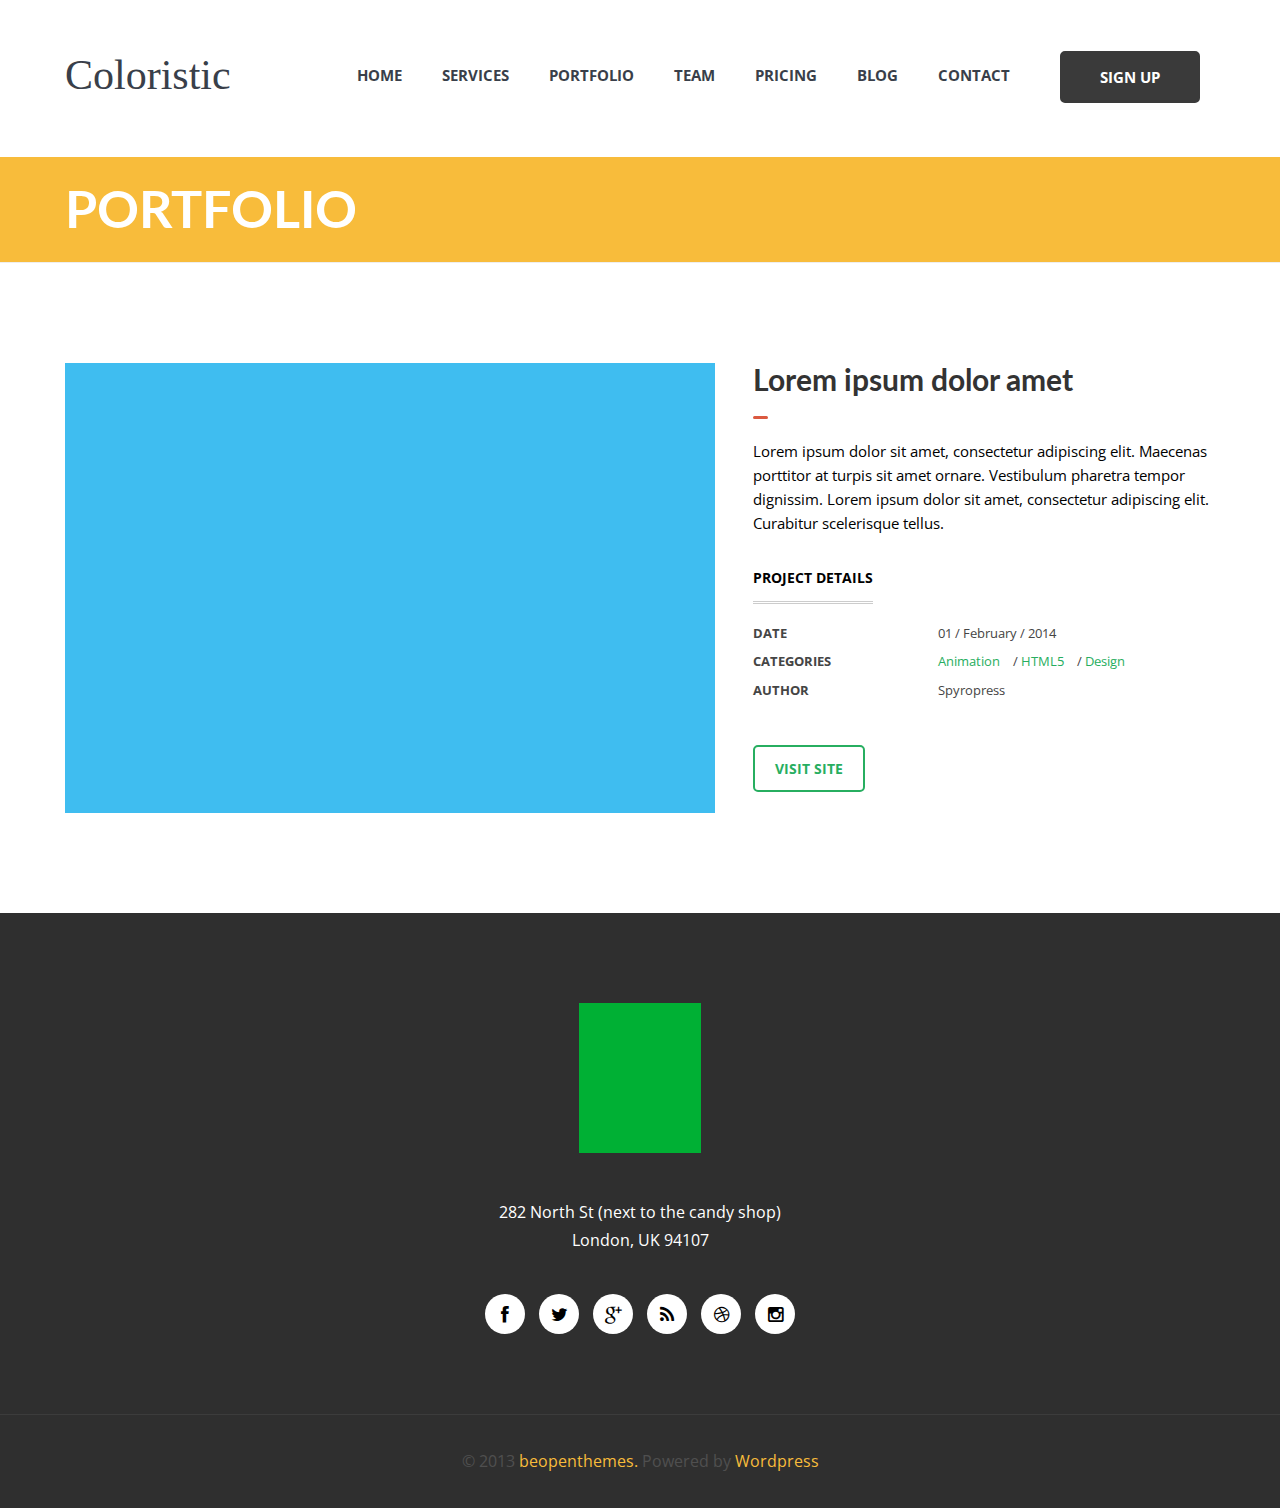
==== contact_us.html @ 014c5362 "初始化" ====
<!DOCTYPE html>
<!--[if IE 8]>			<html class="ie ie8"> <![endif]-->
<!--[if IE 9]>			<html class="ie ie9"> <![endif]-->
<!--[if gt IE 9]><!-->	<html> <!--<![endif]-->
<head>

	<!-- Meta -->
	<meta charset="utf-8">
	<meta name="keywords" content="HTML5 Template" />
	<meta name="description" content="Slander - Responsive HTML5 Landing Page">
	<meta name="author" content="dkpixels.com">

	<title>Coloristic - Responsive One Page HTML5 Portfolio Template</title>

	<!-- Mobile Metas -->
	<meta name="viewport" content="width=device-width, initial-scale=1.0">

	<!-- Favicons -->
	<link rel="shortcut icon" href="img/favicon.ico">
	<link rel="apple-touch-icon" href="img/apple-touch-icon.png">
	<link rel="apple-touch-icon" sizes="72x72" href="img/apple-touch-icon-72x72.png">
	<link rel="apple-touch-icon" sizes="114x114" href="img/apple-touch-icon-114x114.png">
	<link rel="apple-touch-icon" sizes="144x144" href="img/apple-touch-icon-144x144.png">

	<!-- Google Webfonts -->
	<link href='https://fonts.googleapis.com/css?family=Pacifico' rel='stylesheet' type='text/css'>
	<link href='https://fonts.googleapis.com/css?family=Open+Sans:400,300italic,300,400italic,600,600italic,700,800,700italic,800italic' rel='stylesheet' type='text/css'>
	<link href='https://fonts.googleapis.com/css?family=Lato:400,100,100italic,300,300italic,400italic,700,900,700italic' rel='stylesheet' type='text/css'>
	<link href='https://fonts.googleapis.com/css?family=Raleway:400,900,800' rel='stylesheet' type='text/css'>

	<!-- CSS -->
	<link href="css/bootstrap.css" rel="stylesheet">
	<link href="css/style.css" rel="stylesheet">
	<link href="font-awesome/css/font-awesome.min.css" rel="stylesheet">
	<link href="js/owl-carousel/owl.carousel.css" rel="stylesheet">
	<link href="js/owl-carousel/owl.theme.css" rel="stylesheet">
	<link href="js/rs-plugin/css/settings.css" rel="stylesheet" />
	<link href="css/animate.css" rel="stylesheet" />
	<link href="css/flexslider.css" rel="stylesheet" />

	<!--[if lt IE 9]>
      	<script src="js/html5shiv.js"></script>
	      <script src="./js/respond.js"></script>
	<![endif]-->

</head>
<body id="home">
<div class="body">

<!-- HEADER
============================================= -->
<header>
    <nav class="navbar navbar-default navbar-fixed-top top-nav topnav-pages" role="navigation">
		<div class="container">
			<div class="navbar-header">
				<button type="button" class="navbar-toggle" data-toggle="collapse" data-target=".navbar-ex1-collapse">
				<span class="sr-only">Toggle navigation</span>
				<span class="icon-bar"></span>
				<span class="icon-bar"></span>
				<span class="icon-bar"></span>
				</button>
				<a class="navbar-brand" href="./index.html">Coloristic</a>
			</div>
			<!-- Collect the nav links, forms, and other content for toggling -->
			<div class="collapse navbar-collapse navbar-right navbar-ex1-collapse">
				<ul class="nav navbar-nav">
					<li><a href="./index.html#home">Home</a></li>
					<li><a href="./index.html#services">Services</a></li>
					<li><a href="./index.html#portfolio">Portfolio</a></li>
					<li><a href="./index.html#team">Team</a></li>
					<li><a href="./index.html#pricing">Pricing</a></li>
					<li><a href="./blog.html">Blog</a></li>
					<li><a href="./index.html#contact">Contact</a></li>
					<li>          <a class="btn-dark" href="#">Sign up</a></li>
				</ul>
			</div>
			<!-- /.navbar-collapse -->
		</div>
		<!-- /.container -->
	</nav>
</header>
<!-- HEADER
============================================= -->

<!-- PAGE HEADER
============================================= -->
<div class="page-header">
	<div class="container">
		<div class="row">
			<div class="col-md-12">
				<h2>Portfolio</h2>
			</div>
		</div>
	</div>
</div>
<!-- PAGE HEADER
============================================= -->

<!-- PROJECT INFO
============================================= -->
<div class="project-single">
	<section class="project-content">
		<div class="container">
			<div class="row">
				<div class="project-info">
					<div class="col-md-7"><img src="demo/works/1-big.jpg" class="img-responsive" alt="" /></div>
					<div class="col-md-5">
						<h2>Lorem ipsum dolor amet</h2>
						<div class="line-sep-small"></div>
						<p>Lorem ipsum dolor sit amet, consectetur adipiscing elit. Maecenas porttitor at turpis sit amet ornare. Vestibulum pharetra tempor dignissim. Lorem ipsum dolor sit amet, consectetur adipiscing elit. Curabitur scelerisque tellus.</p>
						<div class="project_details">
							<h3>Project Details</h3>
							<span><em>Date</em> 01 / February / 2014</span>
							<span><em>Categories</em> <a href="#">Animation</a> / <a href="#">HTML5</a> / <a href="#">Design</a></span> 
							<span><em>Author</em> Spyropress</span>
						</div>
						<div class="space70"></div>
						<a href="#" class="btn-main">Visit Site</a>
					</div>
				</div>
				<!-- end section -->
			</div>
		</div>
		<!-- end main content area -->
	</section>
</div>
<!-- PROJECT INFO
============================================= -->

<!-- CONTACT INFO
============================================= -->
<div class="contact-info">
	<div class="container">
		<div class="row ci1">
			<img src="demo/tower.png" class="img-responsive" alt=""/>
			<p>282 North St (next to the candy shop)<br>London, UK 94107</p>
			<ul class="social">
				<li><a class="sl-fb" href="#"><i class="fa fa-facebook"></i></a></li>
				<li><a class="sl-tw" href="#"><i class="fa fa-twitter"></i></a></li>
				<li><a class="sl-gp" href="#"><i class="fa fa-google-plus"></i></a></li>
				<li><a class="sl-ln" href="#"><i class="fa fa-rss"></i></a></li>
				<li><a class="sl-ln" href="#"><i class="fa fa-dribbble"></i></a></li>
				<li><a class="sl-ln" href="#"><i class="fa fa-instagram"></i></a></li>
			</ul>
		</div>
	</div>
</div>
<!-- CONTACT INFO
============================================= -->

<!-- FOOTER
============================================= -->
<footer>
	<div class="container">
		<div class="row">
			<p>&copy; 2013 <a href="#">beopenthemes.</a> Powered by <a href="#">Wordpress</a></p>
		</div>
	</div>
</footer>
<!-- FOOTER
============================================= -->

</div>

<!-- JavaScript Files -->
<script src="js/jquery.js"></script>
<script src="js/bootstrap.min.js"></script>
<script src="js/jquery.mixitup.min.js"></script>
<script src="js/owl-carousel/owl.carousel.js"></script>
<script src="js/rs-plugin/js/jquery.themepunch.plugins.min.js"></script>
<script src="js/rs-plugin/js/jquery.themepunch.revolution.min.js"></script>
<script src="js/rs-plugin/rs.home.js"></script>
<script src="js/jquery.localscroll-1.2.7-min.js"></script>
<script src="js/jquery.scrollTo.js"></script>
<script src="js/animations.js"></script>
<script src="js/jquery.parallax.min.js"></script>
<script src="js/jquery.flexslider.js"></script>
<script src="js/main.js"></script>

</body>
</html>
---- css/style.css ----
/*------------------------------------------------------------- 
                    GLOBAL STYLES
---------------------------------------------------------------*/

body,html
{
    height: 100%;
    width: 100%;
}

body
{
    font-family: "Open Sans", "Helvetica Neue", Helvetica, Arial, sans-serif;
}

.body
{
    position: relative;
    width: 100%;
    overflow: hidden;
}

h1,h2,h3,h4,h5,h6
{
    font-family: Lato, "Helvetica Neue", Helvetica, Arial, sans-serif;
    font-weight: 700;
}

a
{
    color: #27ae60;
}

.no-padding
{
    padding: 0 !important;
}

.space10
{
    margin-bottom: 10px;
}

.space15
{
    margin-bottom: 15px;
}

.space20
{
    margin-bottom: 20px;
}

.space25
{
    margin-bottom: 25px;
}

.space30
{
    margin-bottom: 30px;
}

.space35
{
    margin-bottom: 35px;
}

.space40
{
    margin-bottom: 40px;
}

.space50
{
    margin-bottom: 50px;
}

.space60
{
    margin-bottom: 60px;
}

.space70
{
    margin-bottom: 70px;
}

.space80
{
    margin-bottom: 80px;
}

.space90
{
    margin-bottom: 90px;
}

.space100
{
    margin-bottom: 100px;
}

/*------------------------------------------------------------- 
                    HEADER STYLES
---------------------------------------------------------------*/

header
{
}

.navbar-default
{
    background: #f8bc3b;
    border: none;
    padding: 50px 0;
    -webkit-transition: all .3s ease-in-out;
    -moz-transition: all .3s ease-in-out;
    -o-transition: all .3s ease-in-out;
    transition: all .3s ease-in-out;
}

.navbar-brand
{
    color: #393f4a !important;
    margin: 0;
    font-size: 42px;
    font-family: fantasy;
    -webkit-transition: all .3s ease-in-out;
    -moz-transition: all .3s ease-in-out;
    -o-transition: all .3s ease-in-out;
    transition: all .3s ease-in-out;
}

.navbar-default .navbar-nav > li > a
{
    color: #393f4a;
    font-size: 15px;
    text-transform: uppercase;
    margin-top: 5px;
    font-weight: 700;
}

.nav > li > a
{
    position: relative;
    display: block;
    padding: 10px 20px;
}
.navbar-default .navbar-nav > li > a:focus, .navbar-default .navbar-nav > li > a:hover {
  background: #eee;
  border-radius: 5px;
}
.topnav-pages
{
    background: #fff;
}

.btn-dark {
	width: 140px;
	line-height: 28px !important;
	text-align: center;
	font-size: 15px;
	color: #fff !important;
	text-align: center;
	border-radius: 5px;
	background: #3a3a3a !important;
	border: 2px solid #3a3a3a;
	display: table;
	text-transform: uppercase;
	float: right;
	font-weight: 700;
	top: -4px;
	margin-left: 30px;
	-webkit-transition: all .3s ease-in-out;
	-moz-transition: all .3s ease-in-out;
	-o-transition: all .3s ease-in-out;
	transition: all .3s ease-in-out;
}

.btn-dark:hover
{
    color: #3a3a3a !important;
    background: transparent !important;
    -webkit-transition: all .3s ease-in-out;
    -moz-transition: all .3s ease-in-out;
    -o-transition: all .3s ease-in-out;
    transition: all .3s ease-in-out;
}

.btn-lite {
	width: 160px;
	line-height: 50px;
	text-align: center;
	font-size: 15px;
	color: #393f4a;
	text-align: center;
	border-radius: 5px;
	border: 2px solid #fff;
	background: #fff;
	display: table;
	text-transform: uppercase;
	margin: 65px auto 0;
	font-weight: 700;
	-webkit-transition: all .3s ease-in-out;
	-moz-transition: all .3s ease-in-out;
	-o-transition: all .3s ease-in-out;
	transition: all .3s ease-in-out;
}

.btn-lite:hover
{
    color: #fff;
    background: transparent;
    border: 2px solid #fff;
    -webkit-transition: all .3s ease-in-out;
    -moz-transition: all .3s ease-in-out;
    -o-transition: all .3s ease-in-out;
    transition: all .3s ease-in-out;
}

.btn-lite1 {
	width: 160px;
	line-height: 50px;
	text-align: center;
	font-size: 15px;
	color: #3a3a3a;
	border: 2px solid #3a3a3a;
	text-align: center;
	border-radius: 5px;
	background: #fff;
	display: table;
	text-transform: uppercase;
	margin: 40px auto 100px;
	font-weight: 700;
	-webkit-transition: all .3s ease-in-out;
	-moz-transition: all .3s ease-in-out;
	-o-transition: all .3s ease-in-out;
	transition: all .3s ease-in-out;
}

.btn-lite1:hover
{
    color: #27ae60;
    border: 2px solid #27ae60;
    -webkit-transition: all .3s ease-in-out;
    -moz-transition: all .3s ease-in-out;
    -o-transition: all .3s ease-in-out;
    transition: all .3s ease-in-out;
}

/*------------------------------------------------------------- 
                    SLIDER STYLES
---------------------------------------------------------------*/

.intro-header
{
    background: #f8bc3b;
    padding: 170px 0 20px;
}

.intro-header h6
{
    font-size: 70px;
    font-weight: 900;
    text-transform: uppercase;
    color: #fff;
    font-family: Raleway;
}

/*------------------------------------------------------------- 
                    SERVICES STYLES
---------------------------------------------------------------*/

.services
{
    background: #fff;
    padding: 100px 0;
}

.services-content
{
}

.services-content img
{
    display: table;
    margin: 0 auto 35px;
}

.services-content h4
{
    font-size: 24px;
    margin: 0 0 15px;
    text-align: center;
}

.services-content p
{
    font-size: 16px;
    text-align: center;
    font-weight: 400;
    line-height: 28px;
    margin: 0 auto;
    width: 95%;
}

/*------------------------------------------------------------- 
                    COMMON STYLES
---------------------------------------------------------------*/

.portfolio-wrap
{
    background: #ffffff;
    padding: 120px 0;
}

.portfolio-wrap h3,.team-wrap h3,.pricing-wrap h3,.news-wrap h3,.contact-wrap h3
{
    color: #27ae60;
    text-transform: uppercase;
    margin: 0 0 15px;
    text-align: center;
    font-size: 48px;
    letter-spacing: 4px;
}

.portfolio-wrap p,.team-wrap p,.pricing-wrap p,.news-wrap p,.contact-wrap p
{
    font-size: 22px;
    color: #96eaba;
    text-align: center;
    line-height: 36px;
    width: 50%;
    margin: 0 auto;
    font-family: Lato;
}

.news-wrap h3
{
    color: #393f4a;
}

.team-wrap p
{
    color: #f9d9d3;
}

.pricing-wrap p
{
    color: #8694af;
}

.news-wrap p
{
    color: #888c92;
}

.contact-wrap p
{
    color: #fff;
}

/*------------------------------------------------------------- 
                    BLOG STYLES
---------------------------------------------------------------*/

.staff-content
{
    background: #fff;
    border-radius: 5px;
}

.staff-img
{
    display: table;
    margin: 0 auto;
    position: relative;
}

.team-wrap .col-md-3
{
    padding: 0 10px;
}

/*------------------------------------------------------------- 
                    PORTFOLIO STYLES
---------------------------------------------------------------*/

#filters
{
    margin: 10px auto 60px;
    display: table;
    padding: 0;
    list-style: none;
}

#filters li
{
    float: left;
    text-align: center;
    margin: 0 5px;
}

#filters li span
{
    display: block;
    padding: 8px 20px;
    text-decoration: none;
    color: #fff;
    cursor: pointer;
    text-transform: uppercase;
    border: 2px solid transparent;
    font-size: 14px;
    font-weight: 700;
    border-radius: 5px;
}

#filters li span.active
{
    border: 2px solid #fff;
    background: #fff;
    color: #27ae60;
}

#filters li span:hover,#filters li span.active:hover
{
    border: 2px solid #fff;
    color: #fff;
    background: transparent;
}

#portfoliolist .portfolio
{
    -webkit-box-sizing: border-box;
    -moz-box-sizing: border-box;
    -o-box-sizing: border-box;
    width: 33.33333333%;
    display: none;
    float: left;
    overflow: hidden;
    padding: 10px;
}

.portfolio-wrapper
{
    overflow: hidden;
    position: relative !important;
    cursor: pointer;
}

.portfolio img
{
    max-width: 100%;
    position: relative;
    -webkit-transition: all .3s ease-in-out;
    -moz-transition: all .3s ease-in-out;
    -o-transition: all .3s ease-in-out;
    transition: all .3s ease-in-out;
}

.portfolio:hover img
{
    cursor: pointer;
    transform: scale(1.5);
    -ms-transform: scale(1.5);
    -moz-transform: scale(1.5);
    -webkit-transform: scale(1.5);
    -o-transform: scale(1.5);
    -webkit-transition: all .3s ease-in-out;
    -moz-transition: all .3s ease-in-out;
    -o-transition: all .3s ease-in-out;
    transition: all .3s ease-in-out;
}

.overlay1
{
    background: rgba(0,0,0,0.7);
    position: absolute;
    width: 100%;
    height: 100%;
    left: 0;
    right: 0;
    top: 0;
    opacity: 0;
    filter: alpha(opacity=0);
    -webkit-transition: all .3s ease-in-out;
    -moz-transition: all .3s ease-in-out;
    -o-transition: all .3s ease-in-out;
    transition: all .3s ease-in-out;
}

.overlay-text
{
    font-weight: 600;
    height: 115px;
    width: 165px;
    text-align: center;
    display: table-cell;
    margin: auto;
    vertical-align: middle;
    position: absolute;
    left: 0;
    right: 0;
    top: 0;
    bottom: 0;
    color: #fff;
    font-size: 35px;
    text-transform: uppercase;
}

.overlay-text span
{
    display: block;
    text-align: center;
    font-size: 20px;
    margin-top: 15px;
}

.overlay-text:hover
{
    color: #f8bc3b;
}

.portfolio:hover .overlay1
{
    opacity: 1;
    filter: alpha(opacity=100);
    -webkit-transition: all .3s ease-in-out;
    -moz-transition: all .3s ease-in-out;
    -o-transition: all .3s ease-in-out;
    transition: all .3s ease-in-out;
}

/*------------------------------------------------------------- 
                    INFO STYLES
---------------------------------------------------------------*/

.info-wrap
{
    padding: 110px 0;
    background: #fff;
}

.info-content
{
}

.info-content h4
{
    font-size: 34px;
    color: #393f4a;
    font-family: Open sans;
    margin: 0 0 50px;
}

.info-content p
{
    font-size: 16px;
    color: #393f4a;
    line-height: 28px;
}

.btn-main
{
    border: 2px solid #27ae60;
    color: #27ae60;
    border-radius: 5px;
    padding: 12px 20px;
    font-size: 14px;
    font-weight: 700;
    text-transform: uppercase;
    -webkit-transition: all .3s ease-in-out;
    -moz-transition: all .3s ease-in-out;
    -o-transition: all .3s ease-in-out;
    transition: all .3s ease-in-out;
}

.btn-main:hover
{
    color: #fff;
    background: #27ae60;
    -webkit-transition: all .3s ease-in-out;
    -moz-transition: all .3s ease-in-out;
    -o-transition: all .3s ease-in-out;
    transition: all .3s ease-in-out;
}

.btn-orange
{
    color: #db5940;
    border-color: #db5940;
    -webkit-transition: all .3s ease-in-out;
    -moz-transition: all .3s ease-in-out;
    -o-transition: all .3s ease-in-out;
    transition: all .3s ease-in-out;
}

.btn-orange:hover
{
    color: #fff;
    background: #db5940;
    -webkit-transition: all .3s ease-in-out;
    -moz-transition: all .3s ease-in-out;
    -o-transition: all .3s ease-in-out;
    transition: all .3s ease-in-out;
}

.info-content
{
    display: table;
}

/*------------------------------------------------------------- 
                    TEAM STYLES
---------------------------------------------------------------*/

.team-wrap
{
    background: #db5940;
    padding: 140px 0;
}

.staff-img
{
    position: relative;
    padding: 30px 0;
    display: table;
    height: 174px;
}

.staff-content h5
{
    font-size: 28px;
    color: #393f4a;
    font-weight: 300;
    text-align: center;
    margin: 0 0 5px;
    font-family: Open sans;
}

.staff-content p
{
    font-size: 18px;
    text-align: center;
    color: #db5940;
    text-transform: uppercase;
    font-weight: 700;
    font-family: Open sans;
}

.team-social
{
    padding: 0;
    margin: 0 auto;
    display: table;
}

.team-social li
{
    float: left;
    list-style: none;
    margin: 30px 5px 35px;
}

.team-social li a
{
    width: 40px;
    height: 40px;
    color: #fff;
    text-align: center;
    line-height: 40px;
    background: #b7b7b7;
    border-radius: 50%;
    display: table;
}

.sl-fb:hover
{
    background: #4f689e;
}

.sl-tw:hover
{
    background: #74c7d5;
}

.sl-gp:hover
{
    background: #df5c64;
}

.sl-ln:hover
{
    background: #017eba;
}

/*------------------------------------------------------------- 
                    TESTIMONIALS STYLES
---------------------------------------------------------------*/

.testimonial-wrap
{
    padding: 105px 0;
}

.quote img
{
    display: table;
    margin: 0 auto;
}

.quote p
{
    font-size: 26px;
    color: #393f4a;
    line-height: 40px;
    margin: 50px auto 40px;
    text-align: center;
    width: 57%;
    font-style: italic;
}

/*------------------------------------------------------------- 
                    PRICING STYLES
---------------------------------------------------------------*/

.pricing-wrap
{
    background: #393f4a;
    padding: 120px 0 150px;
}

.pricing
{
    width: 280px;
    height: 400px;
    background: #fff;
    border-radius: 5px;
    margin: 0 auto;
    position: relative;
    padding: 40px 20px;
    z-index: 1;
}

.shadow
{
    width: 280px;
    height: 400px;
    background: url(../images/shadow.png);
    border-radius: 5px;
    margin: 0 auto;
    position: absolute;
    left: 25px;
    bottom: -25px;
    z-index: -1;
}

.pricing h5
{
    text-transform: uppercase;
    font-family: Open sans;
    color: #393f4a;
    font-size: 18px;
    text-align: center;
    margin: 0;
}

.pricing h5 span
{
    display: block;
    font-weight: 300;
    font-size: 36px;
    margin-top: 13px;
    text-transform: none;
}

.line-sep
{
    height: 6px;
    border-radius: 6px;
    width: 40px;
    background: #c6cad1;
    margin: 28px auto;
}

.popular .line-sep
{
    height: 6px;
    border-radius: 6px;
    width: 40px;
    background: #27ae60;
    margin: 28px auto;
}

.pricing-list
{
    padding: 0;
}

.pricing-list li
{
    list-style: none;
    text-align: center;
    color: #4f4f4f;
    font-size: 15px;
    margin-bottom: 7px;
}

.buy-btn
{
    border: 2px solid #c6cad1;
    padding: 12px 20px;
    color: #95a0b2;
    font-size: 14px;
    font-weight: 700;
    border-radius: 5px;
    text-transform: uppercase;
    display: table;
    margin: 30px auto 0;
}

.popular .buy-btn,.buy-btn:hover
{
    border: 2px solid #27ae60;
    padding: 12px 20px;
    color: #27ae60;
    font-size: 14px;
    font-weight: 700;
    border-radius: 5px;
    text-transform: uppercase;
    display: table;
    margin: 30px auto 0;
}

.pricing1
{
    float: right;
    margin-top: 90px;
    -webkit-transition: all .3s ease-in-out;
    -moz-transition: all .3s ease-in-out;
    -o-transition: all .3s ease-in-out;
    transition: all .3s ease-in-out;
}

.pricing1:hover
{
    cursor: pointer;
    float: right;
    margin-top: 30px;
    -webkit-transition: all .3s ease-in-out;
    -moz-transition: all .3s ease-in-out;
    -o-transition: all .3s ease-in-out;
    transition: all .3s ease-in-out;
}

.pricing2
{
    margin-top: 30px;
    -webkit-transition: all .3s ease-in-out;
    -moz-transition: all .3s ease-in-out;
    -o-transition: all .3s ease-in-out;
    transition: all .3s ease-in-out;
}

.pricing2:hover
{
    margin-top: 50px;
    -webkit-transition: all .3s ease-in-out;
    -moz-transition: all .3s ease-in-out;
    -o-transition: all .3s ease-in-out;
    transition: all .3s ease-in-out;
}

.pricing3
{
    float: left;
    margin-top: 90px;
    -webkit-transition: all .3s ease-in-out;
    -moz-transition: all .3s ease-in-out;
    -o-transition: all .3s ease-in-out;
    transition: all .3s ease-in-out;
}

.pricing3:hover
{
    cursor: pointer;
    margin-top: 30px;
    -webkit-transition: all .3s ease-in-out;
    -moz-transition: all .3s ease-in-out;
    -o-transition: all .3s ease-in-out;
    transition: all .3s ease-in-out;
}

.pricing1:hover .line-sep,.pricing3:hover .line-sep
{
    background: #27ae60;
}

/*------------------------------------------------------------- 
                    BLOG SUBPAGE STYLES
---------------------------------------------------------------*/

.news-wrap
{
    background: #fff;
    padding: 120px 0 20px;
}

.blog-main
{
    background: #fff;
    padding: 70px 0 20px;
}

.line-sep1
{
    background: #f8bc3b;
    width: 47px;
    height: 3px;
    border-radius: 6px;
    margin: 25px 0;
}

.post
{
}

.post img
{
    float: left;
    max-width: 240px;
    border-radius: 5px;
}

.date
{
    color: #888c92;
    text-transform: uppercase;
    font-size: 14px;
    font-weight: 700;
}

.post-info
{
    margin-left: 270px;
}

.post-info h4
{
    font-size: 28px;
    color: #393f4a;
    margin: 10px 0 0;
    line-height: 34px;
}

.post-info h4 a
{
    color: #393f4a;
}

.post-info h4 a:hover
{
    color: #f8bc3b;
}

.post-info p
{
    margin: 0;
    font-size: 16px;
    color: #393f4a;
    text-align: left;
    width: 100%;
    line-height: 28px;
}

.post
{
    margin-bottom: 100px;
}

/*------------------------------------------------------------- 
                    CONTACT FORM STYLES
---------------------------------------------------------------*/

.contact-wrap
{
    padding: 120px 0;
    background: #2980b9;
}

.contact-wrap input,.contact-wrap textarea
{
    font-size: 14px;
    color: #2980b9;
    min-height: 50px;
    border-radius: 5px;
    background: #fff;
    width: 100%;
    border: none;
    padding: 15px;
    margin-bottom: 30px;
    font-weight: 700;
}

.contact-wrap input:-moz-placeholder
{
    color: #2980b9;
    opacity: 1;
}

.contact-wrap input::-moz-placeholder
{
    color: #2980b9;
    opacity: 1;
}

.contact-wrap textarea:-moz-placeholder
{
    color: #2980b9;
    opacity: 1;
}

.contact-wrap textarea::-moz-placeholder
{
    color: #2980b9;
    opacity: 1;
}

.submit
{
    margin: 0;
}

/*------------------------------------------------------------- 
                    CONTACT INFO STYLES
---------------------------------------------------------------*/

.contact-info
{
    padding: 90px 0 75px;
    background: #2f2f2f;
    border-bottom: 1px solid #3c3c3c;
}

.contact-info img
{
    display: table;
    margin: 0 auto 45px;
}

.contact-info p
{
    color: #fff;
    font-size: 16px;
    text-align: center;
    line-height: 28px;
    margin-bottom: 30px;
}

/*------------------------------------------------------------- 
                   FOOTER STYLES
---------------------------------------------------------------*/

.social
{
    padding: 0;
    margin: 0 auto;
    display: table;
}

.social li
{
    float: left;
    list-style: none;
    margin: 10px 7px 5px;
}

.social li a
{
    width: 40px;
    height: 40px;
    color: #000;
    text-align: center;
    line-height: 40px;
    background: #fff;
    border-radius: 50%;
    display: table;
    font-size: 18px;
    -webkit-transition: all .3s ease-in-out;
    -moz-transition: all .3s ease-in-out;
    -o-transition: all .3s ease-in-out;
    transition: all .3s ease-in-out;
}

.social li a:hover
{
    background: #727272;
    color: #fff;
    -webkit-transition: all .3s ease-in-out;
    -moz-transition: all .3s ease-in-out;
    -o-transition: all .3s ease-in-out;
    transition: all .3s ease-in-out;
}

footer
{
    background: #2f2f2f;
    padding: 35px 0;
}

footer p
{
    text-align: center;
    color: #4f4f4f;
    font-size: 16px;
    margin: 0;
}

footer p a
{
    color: #f8bc3b;
}

footer p a:hover
{
    color: #f8bc3b;
    text-decoration: underline;
}

/*------------------------------------------------------------- 
                    SUBPAGE STYLES
---------------------------------------------------------------*/

.page-header
{
    background: #f8bc3b;
    padding: 140px 0 25px;
}

.page-header h2
{
    color: #fff;
    font-size: 52px;
    margin: 0;
    text-transform: uppercase;
}

.post-full-info h4
{
    font-size: 34px;
    font-family: Open sans;
    margin: 30px 0 0px;
    line-height: 44px;
}

.post-full-info h4 a
{
    color: #393f4a;
}

.post-full-info p
{
    font-size: 17px;
    width: 100%;
    text-align: left;
    color: #4c525c;
    line-height: 29px;
}

.post-author
{
    margin: 35px 0 65px;
}

.post-meta
{
    font-weight: 700;
    text-transform: uppercase;
    color: #62666f;
    font-size: 14px;
}

.post-meta a
{
    color: #393f4a;
}

.post-full
{
    display: block;
}

.search input
{
    width: 100%;
    border: 2px solid #e5e6e8;
    border-radius: 5px;
    height: 60px;
    padding: 15px;
    font-weight: 700;
    background: url(../images/search.png) no-repeat right;
    background-position: 96% 50%;
}

.side-widget h6
{
    margin: 0 0 20px;
    font-size: 15px;
    text-transform: uppercase;
    font-family: Open sans;
}

.side-widget
{
    margin-bottom: 50px;
}

.side-widget p
{
    color: #61656e;
    font-size: 15px;
    line-height: 26px;
    width: 100%;
    text-align: left;
    margin: 0;
}

.side-social
{
    padding: 0;
    margin: 0;
    width: 100%;
    display: table;
}

.side-social li
{
    float: left;
    list-style: none;
    margin: 5px 10px 0 0;
}

.side-social li a
{
    width: 30px;
    height: 30px;
    color: #fff;
    text-align: center;
    line-height: 30px;
    background: #b7b7b7;
    border-radius: 50%;
    display: table;
}

.side-social li a:hover
{
    color: #fff;
    background: #b7b7b7;
}

.side-social .sl-fb
{
    background: #4465a7;
}

.side-social .sl-tw
{
    background: #33b5e5;
}

.side-social .sl-gp
{
    background: #ec4908;
}

.side-social .sl-ln
{
    background: #3172aa;
}

.lposts h5
{
    font-weight: 400;
    margin: 0;
    font-size: 16px;
    color: #4f4f4f;
}

.lposts a
{
    color: #393f4a;
}

.lposts a h5:hover
{
    color: #db5940 !important;
}

.line-sep-small
{
    width: 15px;
    background: #db5940;
    height: 3px;
    border-radius: 7px;
    margin: 20px 0;
}

.side-links a
{
    width: 100%;
    color: #393f4a;
    font-size: 15px;
    font-weight: 600;
    display: block;
    margin-bottom: 10px;
}

.post-main
{
    padding-right: 70px;
}

.more-posts
{
}

.more-posts h3
{
    font-size: 14px;
    color: #a5a9b0;
    text-transform: uppercase;
    text-align: left;
    letter-spacing: 0;
    font-family: Open sans;
}

.more-posts h3 a
{
    display: block;
    color: #393f4a;
    font-size: 22px;
    text-transform: none;
    margin-top: 10px;
}

.post-tags
{
}

.post-tags a
{
    display: table;
    width: 100%;
    margin-bottom: -10px;
    color: #9a9b9d;
}

.post-tags span
{
    border: 2px solid #d1d2d3;
    border-radius: 5px;
    background: #d1d2d3;
    color: #fff;
    padding: 3px 8px;
    display: table;
    float: left;
    margin-right: 8px;
}

.post-tags
{
    text-transform: uppercase;
    color: #db5940;
    font-size: 14px;
    font-weight: 700;
}

.post-tags em
{
    font-style: normal;
    position: relative;
    top: 5px;
}

.post-tags a:hover
{
    color: #db5940;
}

.post-tags a:hover span
{
    border: 2px solid #db5940;
    background: #fff;
    color: #db5940;
}

.comment-author
{
    display: table;
    float: left;
    width: 56px;
    text-align: center;
    font-weight: 600;
    font-size: 15px;
}

.comment-author img
{
    margin-bottom: 15px;
}

.comment-info
{
    margin-left: 120px;
}

.comment-info p
{
    font-size: 16px;
    width: 100%;
    text-align: left;
    line-height: 28px;
    color: #393f4a;
}

.comments-content
{
    padding-bottom: 50px;
    border-bottom: 1px dashed #b7b7b7;
    margin-bottom: 50px;
}

.comments-content-sub
{
    padding-left: 75px;
}

.reply
{
    font-size: 14px;
    font-weight: 700;
    color: #27ae60;
    text-transform: uppercase;
}

.comment-form
{
    border-top: 3px solid #eee;
    padding-top: 0;
    margin-top: -51px;
}

.comments-wrap h5
{
    font-size: 15px;
    text-transform: uppercase;
    font-weight: 700;
    color: #393f4a;
    margin: 20px 0 0;
    font-family: Open sans;
}

.comment-form h5
{
    font-size: 15px;
    text-transform: uppercase;
    font-weight: 700;
    color: #393f4a;
    margin: 50px 0 0;
    font-family: Open sans;
}

.comment-form input {
	background: #efefef;
	border: 2px solid #efefef;
	color: #000;
	height: 50px;
	border-radius: 5px;
	width: 100%;
	border: none;
	padding: 15px;
	margin-top: 25px;
}

.comment-form input:focus
{
    background: #fff;
    border: 2px solid #efefef;
}

.comment-form textarea:focus
{
    background: #fff;
}

.comment-form textarea {
	background: #efefef;
	color: #000;
	min-height: 50px;
	border-radius: 5px;
	width: 100%;
	border: none;
	padding: 15px;
	margin-top: 25px;
	border: 2px solid #efefef;
}

.c-btn {
	width: 160px;
	height: 50px;
	border-radius: 5px;
	color: #fff;
	text-transform: uppercase;
	color: #fff;
	font-size: 14px;
	background: #27ae60;
	display: table;
	margin-top: 25px;
	text-align: center;
	font-weight: 700;
	line-height: 50px;
	border: 2px solid #27ae60;
}

.c-btn:hover
{
    background: #fff;
    color: #27ae60;
}

.sc1,.sc2,.sc3,.section-title
{
    visibility: hidden;
}

/*------------------------------------------------------------- 
                    PORTFOLIO SUBPAGE STYLES
---------------------------------------------------------------*/

.project-single
{
    padding: 80px 0 100px;
    background: #fff;
}

.project_details
{
    padding: 0;
    margin: 35px 0 -15px;
    display: table;
    width: 100%;
    font-size: 14px;
    font-weight: 400;
}

.project_details h3
{
    font-size: 14px;
    font-weight: 700;
    text-transform: uppercase;
    border-bottom: 1px solid #ddd;
    padding-bottom: 15px;
}

.project_details span
{
    padding: 5px 0;
    margin: 0;
    font-size: 13px;
    color: #454545;
    float: left;
    width: 100%;
}

.project_details em
{
    font-style: normal;
    text-transform: uppercase;
    font-size: 13px;
    width: 40%;
    display: table;
    float: left;
    font-weight: 700;
}

.project_details a
{
    margin-right: 10px;
}

.addto_favorites
{
    font-size: 13px;
    color: #888;
    display: table;
    float: left;
    margin-right: 25px;
    text-transform: uppercase;
}

.addto_favorites i
{
    margin-right: 12px;
}

.addto_favorites:hover
{
    color: #888;
}

.small_social_links
{
    display: table;
}

.small_social_links li
{
    padding: 0;
    margin: 0 9px 0 0;
    float: left;
    width: 18px;
    height: 18px;
}

.small_social_links li a
{
}

.small_social_links li a:hover
{
    color: #999;
}

.project-info h2
{
    margin: 0 0 5px;
}

.project-info h3
{
    color: #000;
    margin: 0 0 15px;
    font-family: Open sans;
    font-weight: 700;
    border-bottom: 3px double #ccc;
    display: table;
}

.project-info p
{
    color: #000;
    margin: 0 0 20px;
    font-size: 15px;
    line-height: 24px;
}

.project_details
{
    display: table;
    width: 100%;
}

.project-info .btn1
{
    border-color: #999;
    color: #999;
}

.project-info .btn1:hover
{
    border-color: #888;
    color: #888;
}

.vdeo
{
    position: relative;
    padding-bottom: 56.25%;
    height: 0;
    overflow: hidden;
    border: 0;
}

.vdeo iframe,.vdeo object,.vdeo embed
{
    position: absolute;
    top: 0;
    left: 0;
    width: 100%;
    height: 100%;
}

.video
{
    position: relative;
    padding-bottom: 56.25%;
    height: 0;
    overflow: hidden;
    border: 0;
}

.video iframe,.video object,.video embed
{
    position: absolute;
    top: -40%;
    left: -40%;
    width: 180%;
    height: 180%;
}

.video-bg
{
    position: fixed;
    left: 0;
    right: 0;
    top: 0;
}

.post-main .post-full
{
    margin-bottom: 60px;
}

.post-main
{
    position: relative;
}

.post-main:before
{
    content: "";
    position: absolute;
    width: 3px;
    height: 100%;
    right: 25px;
    top: 0;
    background: #eee;
}

.more-posts
{
    display: table;
    width: 100%;
    border-top: 3px solid #ddd;
    border-bottom: 3px solid #ddd;
    margin: 50px 0;
    padding: 50px 0 40px;
}

.next-post
{
    display: table;
    width: 100%;
}

.prev-post
{
    display: table;
    width: 100%;
}

.post-full p
{
    margin-bottom: 20px;
}

.next-post span
{
    width: 185px;
    text-align: center;
    font-size: 75px;
    float: left;
    line-height: 0;
    position: relative;
    top: -10px;
    color: #efeff1;
}

.prev-post span
{
    width: 185px;
    text-align: center;
    font-size: 75px;
    float: left;
    line-height: 0;
    position: relative;
    top: -10px;
    color: #efeff1;
}

.more-posts .line-sep1
{
    margin-left: 185px;
    position: relative;
    top: -15px;
}

.more-posts a:hover
{
    color: #db5940;
}

.side-widget a:hover
{
    color: #db5940;
}

.next-post:hover span,.prev-post:hover span
{
    color: #db5940;
}

.post-home
{
    margin-bottom: 50px !important;
    padding-bottom: 70px;
    border-bottom: 3px solid #eee;
}

.line-sep-3
{
    width: 65px;
    display: table;
    height: 3px;
    border-radius: 10px;
    background: #eee;
    margin: 30px 0 30px;
}

/* #Tablet (Portrait)
================================================== */

/* Note: Design for a width of 768px */

@media only screen and (min-width: 768px) and (max-width: 959px)
{
    .container
    {
        width: 90%;
        margin: 0 auto;
    }
    .navbar-default .navbar-nav > li > a
    {
        color: #393f4a;
        font-size: 10px;
        text-transform: uppercase;
        margin-top: 5px;
        font-weight: 700;
    }
    .nav > li > a
    {
        position: relative;
        display: block;
        padding: 10px 5px;
    }
    .btn-dark
    {
        width: 90px;
        font-size: 14px;
        margin-left: 10px;
    }
    .intro-header h6
    {
        font-size: 70px !important;
    }
    .portfolio-wrap p,.team-wrap p,.pricing-wrap p,.news-wrap p,.contact-wrap p
    {
        width: 85%;
    }
    .team-wrap .col-md-3
    {
        width: 50%;
        padding-bottom: 20px;
    }
    .pricing
    {
        width: 200px;
        height: 420px;
    }
    .pricing1,.pricing2,.pricing3
    {
        float: none !important;
        margin: 0 auto;
    }
    .post img
    {
        float: none;
        max-width: 100%;
        border-radius: 5px;
        margin-bottom: 30px;
    }
    .post-info
    {
        margin-left: 0;
    }
    .social li
    {
        margin: 10px 3px 5px;
    }
}

/*  #Mobile (Portrait)
================================================== */

/* Note: Design for a width of 320px */

@media only screen and (max-width: 767px)
{
    .intro-header h6
    {
        font-size: 30px !important;
        margin-left: 25%;
    }
    .intro-header
    {
        background: #f8bc3b;
        padding: 100px 0 20px;
    }
    .navbar-collapse.in
    {
        overflow-y: visible;
        display: table;
        width: 100%;
    }
    .btn-dark
    {
        width: 140px;
        float: none;
        font-weight: 700;
        top: 0;
        margin: 0 auto;
        display: table;
    }
    .portfolio-wrap p,.team-wrap p,.pricing-wrap p,.news-wrap p,.contact-wrap p
    {
        width: 85%;
    }
    .services-content p
    {
        margin: 0 auto 30px;
    }
    .navbar-default
    {
        padding: 10px 0 !important;
    }
    #portfoliolist .portfolio
    {
        width: 100%;
    }
    .info-content
    {
        display: inline;
    }
    .info-content h4
    {
        font-size: 34px;
        color: #393f4a;
        font-family: Open sans;
        margin: 25px 0 30px;
    }
    .info-content .pull-right
    {
        float: none !important;
        padding-top: 50px;
    }
    .staff-content
    {
        margin-bottom: 35px;
    }
    .pricing1
    {
        float: none;
        margin-top: 0;
        -webkit-transition: all .3s ease-in-out;
        -moz-transition: all .3s ease-in-out;
        -o-transition: all .3s ease-in-out;
        transition: all .3s ease-in-out;
    }
    .pricing1:hover
    {
        cursor: pointer;
        float: none;
        margin-top: 0;
        -webkit-transition: all .3s ease-in-out;
        -moz-transition: all .3s ease-in-out;
        -o-transition: all .3s ease-in-out;
        transition: all .3s ease-in-out;
    }
    .pricing2
    {
        margin-top: 30px;
        -webkit-transition: all .3s ease-in-out;
        -moz-transition: all .3s ease-in-out;
        -o-transition: all .3s ease-in-out;
        transition: all .3s ease-in-out;
    }
    .pricing2:hover
    {
        margin-top: 30px;
        -webkit-transition: all .3s ease-in-out;
        -moz-transition: all .3s ease-in-out;
        -o-transition: all .3s ease-in-out;
        transition: all .3s ease-in-out;
    }
    .pricing3
    {
        float: left;
        margin-top: 30px;
        -webkit-transition: all .3s ease-in-out;
        -moz-transition: all .3s ease-in-out;
        -o-transition: all .3s ease-in-out;
        transition: all .3s ease-in-out;
    }
    .pricing3:hover
    {
        cursor: pointer;
        margin-top: 30px;
        -webkit-transition: all .3s ease-in-out;
        -moz-transition: all .3s ease-in-out;
        -o-transition: all .3s ease-in-out;
        transition: all .3s ease-in-out;
    }
    .pricing1:hover .line-sep,.pricing3:hover .line-sep
    {
        background: #27ae60;
    }
    .post img
    {
        float: none;
        max-width: 100%;
        border-radius: 5px;
        margin-bottom: 30px;
    }
    .post-info
    {
        margin-left: 0;
    }
    .social li
    {
        margin: 10px 3px 5px;
    }
    .post-main
    {
        padding: 0 20px;
    }
    .next-post span
    {
        display: none;
    }
    .prev-post span
    {
        display: none;
    }
    .more-posts .line-sep1
    {
        margin-left: 0;
        position: relative;
        top: -15px;
    }
    .post-main:before
    {
        content: "";
        position: absolute;
        width: 0;
        height: 0;
        right: 25px;
        top: 0;
        background: #eee;
    }
    .project_details h3
    {
        margin-top: 30px;
    }
    .page-header
    {
        background: #f8bc3b;
        padding: 90px 0 25px;
    }
}

/* #Mobile (Landscape)
================================================== */

/* Note: Design for a width of 480px */

@media only screen and (min-width: 480px) and (max-width: 767px)
{
    .container
    {
        max-width: 400px;
        width: 400px;
        margin: 0 auto;
    }
    .intro-header .col-md-12
    {
        width: 70%;
        margin: 0 auto;
    }
}
---- js/rs-plugin/css/settings.css ----
/*-----------------------------------------------------------------------------

	-	Revolution Slider 1.5.3 -

		Screen Stylesheet

version:   	2.1
date:      	09/18/11
last update: 06.12.2012
author:		themepunch
email:     	info@themepunch.com
website:   	http://www.themepunch.com
-----------------------------------------------------------------------------*/


/*-----------------------------------------------------------------------------

	-	Revolution Slider 2.0 Captions -

		Screen Stylesheet

version:   	1.4.5
date:      	09/18/11
last update: 06.12.2012
author:		themepunch
email:     	info@themepunch.com
website:   	http://www.themepunch.com
-----------------------------------------------------------------------------*/



/*************************
	-	CAPTIONS	-
**************************/

.tp-hide-revslider,.tp-caption.tp-hidden-caption	{	visibility:hidden !important; display:none !important;}


.tp-caption { z-index:1;}

.tp-caption-demo .tp-caption	{	position:relative !important; display:inline-block; margin-bottom:10px; margin-right:20px !important;}

.tp-caption.medium_grey {
position:absolute;
color:#fff;
text-shadow:0px 2px 5px rgba(0, 0, 0, 0.5);
font-weight:700;
font-size:20px;
line-height:20px;
font-family:Arial;
padding:2px 4px;
margin:0px;
border-width:0px;
border-style:none;
background-color:#888;
white-space:nowrap;
}

.tp-caption.small_text {
position:absolute;
color:#fff;
text-shadow:0px 2px 5px rgba(0, 0, 0, 0.5);
font-weight:700;
font-size:14px;
line-height:20px;
font-family:Arial;
margin:0px;
border-width:0px;
border-style:none;
white-space:nowrap;
}

.tp-caption.medium_text {
position:absolute;
color:#fff;
text-shadow:0px 2px 5px rgba(0, 0, 0, 0.5);
font-weight:700;
font-size:20px;
line-height:20px;
font-family:Arial;
margin:0px;
border-width:0px;
border-style:none;
white-space:nowrap;
}

.tp-caption.large_text {
position:absolute;
color:#fff;
text-shadow:0px 2px 5px rgba(0, 0, 0, 0.5);
font-weight:700;
font-size:40px;
line-height:40px;
font-family:Arial;
margin:0px;
border-width:0px;
border-style:none;
white-space:nowrap;
}

.tp-caption.very_large_text {
position:absolute;
color:#fff;
text-shadow:0px 2px 5px rgba(0, 0, 0, 0.5);
font-weight:700;
font-size:60px;
line-height:60px;
font-family:Arial;
margin:0px;
border-width:0px;
border-style:none;
white-space:nowrap;
letter-spacing:-2px;
}

.tp-caption.very_big_white {
position:absolute;
color:#fff;
text-shadow:none;
font-weight:800;
font-size:60px;
line-height:60px;
font-family:Arial;
margin:0px;
border-width:0px;
border-style:none;
white-space:nowrap;
padding:0px 4px;
padding-top:1px;
background-color:#000;
}

.tp-caption.very_big_black {
position:absolute;
color:#000;
text-shadow:none;
font-weight:700;
font-size:60px;
line-height:60px;
font-family:Arial;
margin:0px;
border-width:0px;
border-style:none;
white-space:nowrap;
padding:0px 4px;
padding-top:1px;
background-color:#fff;
}

.tp-caption.modern_medium_fat {
position:absolute;
color:#000;
text-shadow:none;
font-weight:800;
font-size:24px;
line-height:20px;
font-family:"Open Sans", sans-serif;
margin:0px;
border-width:0px;
border-style:none;
white-space:nowrap;
}

.tp-caption.modern_medium_fat_white {
position:absolute;
color:#fff;
text-shadow:none;
font-weight:800;
font-size:24px;
line-height:20px;
font-family:"Open Sans", sans-serif;
margin:0px;
border-width:0px;
border-style:none;
white-space:nowrap;
}

.tp-caption.modern_medium_light {
position:absolute;
color:#000;
text-shadow:none;
font-weight:300;
font-size:24px;
line-height:20px;
font-family:"Open Sans", sans-serif;
margin:0px;
border-width:0px;
border-style:none;
white-space:nowrap;
}

.tp-caption.modern_big_bluebg {
position:absolute;
color:#fff;
text-shadow:none;
font-weight:800;
font-size:30px;
line-height:36px;
font-family:"Open Sans", sans-serif;
padding:3px 10px;
margin:0px;
border-width:0px;
border-style:none;
background-color:#4e5b6c;
letter-spacing:0;
}

.tp-caption.modern_big_redbg {
position:absolute;
color:#fff;
text-shadow:none;
font-weight:300;
font-size:30px;
line-height:36px;
font-family:"Open Sans", sans-serif;
padding:3px 10px;
padding-top:1px;
margin:0px;
border-width:0px;
border-style:none;
background-color:#de543e;
letter-spacing:0;
}

.tp-caption.modern_small_text_dark {
position:absolute;
color:#555;
text-shadow:none;
font-size:14px;
line-height:22px;
font-family:Arial;
margin:0px;
border-width:0px;
border-style:none;
white-space:nowrap;
}

.tp-caption.boxshadow {
-moz-box-shadow:0px 0px 20px rgba(0, 0, 0, 0.5);
-webkit-box-shadow:0px 0px 20px rgba(0, 0, 0, 0.5);
box-shadow:0px 0px 20px rgba(0, 0, 0, 0.5);
}

.tp-caption.black {
color:#000;
text-shadow:none;
}

.tp-caption.noshadow {
text-shadow:none;
}

.tp-caption a {
color:#ff7302;
text-shadow:none;
-webkit-transition:all 0.2s ease-out;
-moz-transition:all 0.2s ease-out;
-o-transition:all 0.2s ease-out;
-ms-transition:all 0.2s ease-out;
}

.tp-caption a:hover {
color:#ffa902;
}

.tp-caption.thinheadline_dark {
position:absolute;
color:rgba(0,0,0,0.85);
text-shadow:none;
font-weight:300;
font-size:30px;
line-height:30px;
font-family:"Open Sans";
background-color:transparent;
}

.tp-caption.thintext_dark {
position:absolute;
color:rgba(0,0,0,0.85);
text-shadow:none;
font-weight:300;
font-size:16px;
line-height:26px;
font-family:"Open Sans";
background-color:transparent;
}

.tp-caption.largeblackbg {
position:absolute;
color:#fff;
text-shadow:none;
font-weight:300;
font-size:50px;
line-height:70px;
font-family:"Open Sans";
background-color:#000;
padding:0px 20px;
-webkit-border-radius:0px;
-moz-border-radius:0px;
border-radius:0px;
}

.tp-caption.largepinkbg {
position:absolute;
color:#fff;
text-shadow:none;
font-weight:300;
font-size:50px;
line-height:70px;
font-family:"Open Sans";
background-color:#db4360;
padding:0px 20px;
-webkit-border-radius:0px;
-moz-border-radius:0px;
border-radius:0px;
}

.tp-caption.largewhitebg {
position:absolute;
color:#000;
text-shadow:none;
font-weight:300;
font-size:50px;
line-height:70px;
font-family:"Open Sans";
background-color:#fff;
padding:0px 20px;
-webkit-border-radius:0px;
-moz-border-radius:0px;
border-radius:0px;
}

.tp-caption.largegreenbg {
position:absolute;
color:#fff;
text-shadow:none;
font-weight:300;
font-size:50px;
line-height:70px;
font-family:"Open Sans";
background-color:#67ae73;
padding:0px 20px;
-webkit-border-radius:0px;
-moz-border-radius:0px;
border-radius:0px;
}

.tp-caption.excerpt {
font-size:36px;
line-height:36px;
font-weight:700;
font-family:Arial;
color:#ffffff;
text-decoration:none;
background-color:rgba(0, 0, 0, 1);
text-shadow:none;
margin:0px;
letter-spacing:-1.5px;
padding:1px 4px 0px 4px;
width:150px;
white-space:normal !important;
height:auto;
border-width:0px;
border-color:rgb(255, 255, 255);
border-style:none;
}

.tp-caption.large_bold_grey {
font-size:60px;
line-height:60px;
font-weight:800;
font-family:"Open Sans";
color:rgb(102, 102, 102);
text-decoration:none;
background-color:transparent;
text-shadow:none;
margin:0px;
padding:1px 4px 0px;
border-width:0px;
border-color:rgb(255, 214, 88);
border-style:none;
}

.tp-caption.medium_thin_grey {
font-size:34px;
line-height:30px;
font-weight:300;
font-family:"Open Sans";
color:rgb(102, 102, 102);
text-decoration:none;
background-color:transparent;
padding:1px 4px 0px;
text-shadow:none;
margin:0px;
border-width:0px;
border-color:rgb(255, 214, 88);
border-style:none;
}

.tp-caption.small_thin_grey {
font-size:18px;
line-height:26px;
font-weight:300;
font-family:"Open Sans";
color:rgb(117, 117, 117);
text-decoration:none;
background-color:transparent;
padding:1px 4px 0px;
text-shadow:none;
margin:0px;
border-width:0px;
border-color:rgb(255, 214, 88);
border-style:none;
}

.tp-caption.lightgrey_divider {
text-decoration:none;
background-color:rgba(235, 235, 235, 1);
width:370px;
height:3px;
background-position:initial initial;
background-repeat:initial initial;
border-width:0px;
border-color:rgb(34, 34, 34);
border-style:none;
}

.tp-caption.large_bold_darkblue {
font-size:58px;
line-height:60px;
font-weight:800;
font-family:"Open Sans";
color:rgb(52, 73, 94);
text-decoration:none;
background-color:transparent;
border-width:0px;
border-color:rgb(255, 214, 88);
border-style:none;
}

.tp-caption.medium_bg_darkblue {
font-size:20px;
line-height:20px;
font-weight:800;
font-family:"Open Sans";
color:rgb(255, 255, 255);
text-decoration:none;
background-color:rgb(52, 73, 94);
padding:10px;
border-width:0px;
border-color:rgb(255, 214, 88);
border-style:none;
}

.tp-caption.medium_bold_red {
font-size:24px;
line-height:30px;
font-weight:800;
font-family:"Open Sans";
color:rgb(227, 58, 12);
text-decoration:none;
background-color:transparent;
padding:0px;
border-width:0px;
border-color:rgb(255, 214, 88);
border-style:none;
}

.tp-caption.medium_light_red {
font-size:21px;
line-height:26px;
font-weight:300;
font-family:"Open Sans";
color:rgb(227, 58, 12);
text-decoration:none;
background-color:transparent;
padding:0px;
border-width:0px;
border-color:rgb(255, 214, 88);
border-style:none;
}

.tp-caption.medium_bg_red {
font-size:20px;
line-height:20px;
font-weight:800;
font-family:"Open Sans";
color:rgb(255, 255, 255);
text-decoration:none;
background-color:rgb(227, 58, 12);
padding:10px;
border-width:0px;
border-color:rgb(255, 214, 88);
border-style:none;
}

.tp-caption.medium_bold_orange {
font-size:24px;
line-height:30px;
font-weight:800;
font-family:"Open Sans";
color:rgb(243, 156, 18);
text-decoration:none;
background-color:transparent;
border-width:0px;
border-color:rgb(255, 214, 88);
border-style:none;
}

.tp-caption.medium_bg_orange {
font-size:20px;
line-height:20px;
font-weight:800;
font-family:"Open Sans";
color:rgb(255, 255, 255);
text-decoration:none;
background-color:rgb(243, 156, 18);
padding:10px;
border-width:0px;
border-color:rgb(255, 214, 88);
border-style:none;
}

.tp-caption.grassfloor {
text-decoration:none;
background-color:rgba(160, 179, 151, 1);
width:4000px;
height:150px;
border-width:0px;
border-color:rgb(34, 34, 34);
border-style:none;
}

.tp-caption.large_bold_white {
font-size:58px;
line-height:60px;
font-weight:800;
font-family:"Open Sans";
color:rgb(255, 255, 255);
text-decoration:none;
background-color:transparent;
border-width:0px;
border-color:rgb(255, 214, 88);
border-style:none;
}

.tp-caption.medium_light_white {
font-size:30px;
line-height:36px;
font-weight:300;
font-family:"Open Sans";
color:rgb(255, 255, 255);
text-decoration:none;
background-color:transparent;
padding:0px;
border-width:0px;
border-color:rgb(255, 214, 88);
border-style:none;
}

.tp-caption.mediumlarge_light_white {
font-size:34px;
line-height:40px;
font-weight:300;
font-family:"Open Sans";
color:rgb(255, 255, 255);
text-decoration:none;
background-color:transparent;
padding:0px;
border-width:0px;
border-color:rgb(255, 214, 88);
border-style:none;
}

.tp-caption.mediumlarge_light_white_center {
font-size:34px;
line-height:40px;
font-weight:300;
font-family:"Open Sans";
color:#ffffff;
text-decoration:none;
background-color:transparent;
padding:0px 0px 0px 0px;
text-align:center;
border-width:0px;
border-color:rgb(255, 214, 88);
border-style:none;
}

.tp-caption.medium_bg_asbestos {
font-size:20px;
line-height:20px;
font-weight:800;
font-family:"Open Sans";
color:rgb(255, 255, 255);
text-decoration:none;
background-color:rgb(127, 140, 141);
padding:10px;
border-width:0px;
border-color:rgb(255, 214, 88);
border-style:none;
}

.tp-caption.medium_light_black {
font-size:30px;
line-height:36px;
font-weight:300;
font-family:"Open Sans";
color:rgb(0, 0, 0);
text-decoration:none;
background-color:transparent;
padding:0px;
border-width:0px;
border-color:rgb(255, 214, 88);
border-style:none;
}

.tp-caption.large_bold_black {
font-size:58px;
line-height:60px;
font-weight:800;
font-family:"Open Sans";
color:rgb(0, 0, 0);
text-decoration:none;
background-color:transparent;
border-width:0px;
border-color:rgb(255, 214, 88);
border-style:none;
}

.tp-caption.mediumlarge_light_darkblue {
font-size:34px;
line-height:40px;
font-weight:300;
font-family:"Open Sans";
color:rgb(52, 73, 94);
text-decoration:none;
background-color:transparent;
padding:0px;
border-width:0px;
border-color:rgb(255, 214, 88);
border-style:none;
}

.tp-caption.small_light_white {
font-size:17px;
line-height:28px;
font-weight:300;
font-family:"Open Sans";
color:rgb(255, 255, 255);
text-decoration:none;
background-color:transparent;
padding:0px;
border-width:0px;
border-color:rgb(255, 214, 88);
border-style:none;
}

.tp-caption.roundedimage {
border-width:0px;
border-color:rgb(34, 34, 34);
border-style:none;
}

.tp-caption.large_bg_black {
font-size:40px;
line-height:40px;
font-weight:800;
font-family:"Open Sans";
color:rgb(255, 255, 255);
text-decoration:none;
background-color:rgb(0, 0, 0);
padding:10px 20px 15px;
border-width:0px;
border-color:rgb(255, 214, 88);
border-style:none;
}

.tp-caption.mediumwhitebg {
font-size:30px;
line-height:30px;
font-weight:300;
font-family:"Open Sans";
color:rgb(0, 0, 0);
text-decoration:none;
background-color:rgb(255, 255, 255);
padding:5px 15px 10px;
text-shadow:none;
border-width:0px;
border-color:rgb(0, 0, 0);
border-style:none;
}

.tp-caption.medium_bg_orange_new1 {
font-size:20px;
line-height:20px;
font-weight:800;
font-family:"Open Sans";
color:rgb(255, 255, 255);
text-decoration:none;
background-color:rgb(243, 156, 18);
padding:10px;
border-width:0px;
border-color:rgb(255, 214, 88);
border-style:none;
}



.tp-caption.boxshadow{
		-moz-box-shadow: 0px 0px 20px rgba(0, 0, 0, 0.5);
		-webkit-box-shadow: 0px 0px 20px rgba(0, 0, 0, 0.5);
		box-shadow: 0px 0px 20px rgba(0, 0, 0, 0.5);
	}

.tp-caption.black{
		color: #000;
		text-shadow: none;
		font-weight: 300;
		font-size: 19px;
		line-height: 19px;
		font-family: 'Open Sans', sans;
	}

.tp-caption.noshadow {
		text-shadow: none;
	}


.tp_inner_padding	{	box-sizing:border-box;
						-webkit-box-sizing:border-box;
						-moz-box-sizing:border-box;
						max-height:none !important;	}


.tp-caption .frontcorner		{
										width: 0;
										height: 0;
										border-left: 40px solid transparent;
										border-right: 0px solid transparent;
										border-top: 40px solid #00A8FF;
										position: absolute;left:-40px;top:0px;
									}

.tp-caption .backcorner		{
										width: 0;
										height: 0;
										border-left: 0px solid transparent;
										border-right: 40px solid transparent;
										border-bottom: 40px solid #00A8FF;
										position: absolute;right:0px;top:0px;
									}

.tp-caption .frontcornertop		{
										width: 0;
										height: 0;
										border-left: 40px solid transparent;
										border-right: 0px solid transparent;
										border-bottom: 40px solid #00A8FF;
										position: absolute;left:-40px;top:0px;
									}

.tp-caption .backcornertop		{
										width: 0;
										height: 0;
										border-left: 0px solid transparent;
										border-right: 40px solid transparent;
										border-top: 40px solid #00A8FF;
										position: absolute;right:0px;top:0px;
									}


/******************************
	-	BUTTONS	-
*******************************/

.tp-simpleresponsive .button				{	padding:6px 13px 5px; border-radius: 3px; -moz-border-radius: 3px; -webkit-border-radius: 3px; height:30px;
												cursor:pointer;
												color:#fff !important; text-shadow:0px 1px 1px rgba(0, 0, 0, 0.6) !important; font-size:15px; line-height:45px !important;
												background:url(../images/gradient/g30.png) repeat-x top; font-family: arial, sans-serif; font-weight: bold; letter-spacing: -1px;
											}

.tp-simpleresponsive  .button.big			{	color:#fff; text-shadow:0px 1px 1px rgba(0, 0, 0, 0.6); font-weight:bold; padding:9px 20px; font-size:19px;  line-height:57px !important; background:url(../images/gradient/g40.png) repeat-x top;}


.tp-simpleresponsive  .purchase:hover,
.tp-simpleresponsive  .button:hover,
.tp-simpleresponsive  .button.big:hover		{	background-position:bottom, 15px 11px;}



	@media only screen and (min-width: 768px) and (max-width: 959px) {

	 }



	@media only screen and (min-width: 480px) and (max-width: 767px) {
		.tp-simpleresponsive  .button	{	padding:4px 8px 3px; line-height:25px !important; font-size:11px !important;font-weight:normal;	}
		.tp-simpleresponsive  a.button { -webkit-transition: none; -moz-transition: none; -o-transition: none; -ms-transition: none;	 }


	}

    @media only screen and (min-width: 0px) and (max-width: 479px) {
		.tp-simpleresponsive  .button	{	padding:2px 5px 2px; line-height:20px !important; font-size:10px !important;}
		.tp-simpleresponsive  a.button { -webkit-transition: none; -moz-transition: none; -o-transition: none; -ms-transition: none;	 }
	}





/*	BUTTON COLORS	*/



.tp-simpleresponsive  .button.green, .tp-simpleresponsive  .button:hover.green,
.tp-simpleresponsive  .purchase.green, .tp-simpleresponsive  .purchase:hover.green			{ background-color:#21a117; -webkit-box-shadow:  0px 3px 0px 0px #104d0b;        -moz-box-shadow:   0px 3px 0px 0px #104d0b;        box-shadow:   0px 3px 0px 0px #104d0b;  }


.tp-simpleresponsive  .button.blue, .tp-simpleresponsive  .button:hover.blue,
.tp-simpleresponsive  .purchase.blue, .tp-simpleresponsive  .purchase:hover.blue			{ background-color:#1d78cb; -webkit-box-shadow:  0px 3px 0px 0px #0f3e68;        -moz-box-shadow:   0px 3px 0px 0px #0f3e68;        box-shadow:   0px 3px 0px 0px #0f3e68;}


.tp-simpleresponsive  .button.red, .tp-simpleresponsive  .button:hover.red,
.tp-simpleresponsive  .purchase.red, .tp-simpleresponsive  .purchase:hover.red				{ background-color:#cb1d1d; -webkit-box-shadow:  0px 3px 0px 0px #7c1212;        -moz-box-shadow:   0px 3px 0px 0px #7c1212;        box-shadow:   0px 3px 0px 0px #7c1212;}

.tp-simpleresponsive  .button.orange, .tp-simpleresponsive  .button:hover.orange,
.tp-simpleresponsive  .purchase.orange, .tp-simpleresponsive  .purchase:hover.orange		{ background-color:#ff7700; -webkit-box-shadow:  0px 3px 0px 0px #a34c00;        -moz-box-shadow:   0px 3px 0px 0px #a34c00;        box-shadow:   0px 3px 0px 0px #a34c00;}

.tp-simpleresponsive  .button.darkgrey, .tp-simpleresponsive  .button.grey,
.tp-simpleresponsive  .button:hover.darkgrey, .tp-simpleresponsive  .button:hover.grey,
.tp-simpleresponsive  .purchase.darkgrey, .tp-simpleresponsive  .purchase:hover.darkgrey	{ background-color:#555; -webkit-box-shadow:  0px 3px 0px 0px #222;        -moz-box-shadow:   0px 3px 0px 0px #222;        box-shadow:   0px 3px 0px 0px #222;}

.tp-simpleresponsive  .button.lightgrey, .tp-simpleresponsive  .button:hover.lightgrey,
.tp-simpleresponsive  .purchase.lightgrey, .tp-simpleresponsive  .purchase:hover.lightgrey	{ background-color:#888; -webkit-box-shadow:  0px 3px 0px 0px #555;        -moz-box-shadow:   0px 3px 0px 0px #555;        box-shadow:   0px 3px 0px 0px #555;}



/****************************************************************

	-	SET THE ANIMATION EVEN MORE SMOOTHER ON ANDROID   -

******************************************************************/

/*.tp-simpleresponsive				{	-webkit-perspective: 1500px;
										-moz-perspective: 1500px;
										-o-perspective: 1500px;
										-ms-perspective: 1500px;
										perspective: 1500px;
									}*/




/**********************************************
	-	FULLSCREEN AND FULLWIDHT CONTAINERS	-
**********************************************/

.fullscreen-container {
		width:100%;
		position:relative;
		padding:0;
}



.fullwidthbanner-container{
	width:100%;
	position:relative;
	padding:0;
	overflow:hidden;
}

.fullwidthbanner-container .fullwidthbanner{
	width:100%;
	position:relative;
}



.tp-simpleresponsive .caption,
.tp-simpleresponsive .tp-caption {
	position:absolute;
	visibility: hidden;
	-webkit-font-smoothing: antialiased !important;
}

.tp-simpleresponsive img	{	max-width:none;}



/******************************
	-	IE8 HACKS	-
*******************************/
.noFilterClass {
	filter:none !important;
}


/******************************
	-	SHADOWS		-
******************************/
.tp-bannershadow  {
		position:absolute;

		margin-left:auto;
		margin-right:auto;
		-moz-user-select: none;
        -khtml-user-select: none;
        -webkit-user-select: none;
        -o-user-select: none;
	}

.tp-bannershadow.tp-shadow1 {	background:url(../assets/shadow1.png) no-repeat; background-size:100% 100%; width:890px; height:60px; bottom:-60px;}
.tp-bannershadow.tp-shadow2 {	background:url(../assets/shadow2.png) no-repeat; background-size:100% 100%; width:890px; height:60px;bottom:-60px;}
.tp-bannershadow.tp-shadow3 {	background:url(../assets/shadow3.png) no-repeat; background-size:100% 100%; width:890px; height:60px;bottom:-60px;}


/********************************
	-	FULLSCREEN VIDEO	-
*********************************/
.caption.fullscreenvideo {	left:0px; top:0px; position:absolute;width:100%;height:100%;}
.caption.fullscreenvideo iframe	{ width:100% !important; height:100% !important; display: none}

.tp-caption.fullscreenvideo {	left:0px; top:0px; position:absolute;width:100%;height:100%;}
.tp-caption.fullscreenvideo iframe	{ width:100% !important; height:100% !important; display: none;}

/************************
	-	NAVIGATION	-
*************************/

/** BULLETS **/

.tpclear		{	clear:both;}


.tp-bullets									{	


z-index: 1000;
position: absolute;
left: 0px !important;
right: 0px !important;
display: table;
margin: 0 auto !important;
float: none;
	-ms-filter: "progid:DXImageTransform.Microsoft.Alpha(Opacity=100)";
												-moz-opacity: 1;
												-khtml-opacity: 1;
												opacity: 1;
												-webkit-transition: opacity 0.2s ease-out; -moz-transition: opacity 0.2s ease-out; -o-transition: opacity 0.2s ease-out; -ms-transition: opacity 0.2s ease-out;-webkit-transform: translateZ(5px);
											}
.tp-bullets.hidebullets					{
											}


.tp-bullets.simplebullets.navbar						{ 	border:1px solid #666; border-bottom:1px solid #444; background:url(../assets/boxed_bgtile.png); height:40px; padding:0px 10px; -webkit-border-radius: 5px; -moz-border-radius: 5px; border-radius: 5px ;}

.tp-bullets.simplebullets.navbar-old					{ 	 background:url(../assets/navigdots_bgtile.png); height:35px; padding:0px 10px; -webkit-border-radius: 5px; -moz-border-radius: 5px; border-radius: 5px ;}


.tp-bullets.simplebullets.round .bullet					{	cursor:pointer; position:relative;	background:url(../assets/bullet.png) no-Repeat top left;	width:20px;	height:20px;  margin-right:5px; float:left; margin-top:0px; margin-left:5px;}
.tp-bullets.simplebullets.round .bullet.last			{	margin-right:3px;}

.tp-bullets.simplebullets.round-old .bullet				{	cursor:pointer; position:relative;	background:url(../assets/bullets.png) no-Repeat bottom left;	width:23px;	height:23px;  margin-right:0px; float:left; margin-top:0px;}
.tp-bullets.simplebullets.round-old .bullet.last		{	margin-right:0px;}


/**	SQUARE BULLETS **/
.tp-bullets.simplebullets.square .bullet				{	cursor:pointer; position:relative;	background:url(../assets/bullets2.png) no-Repeat bottom left;	width:19px;	height:19px;  margin-right:0px; float:left; margin-top:0px;}
.tp-bullets.simplebullets.square .bullet.last			{	margin-right:0px;}


/**	SQUARE BULLETS **/
.tp-bullets.simplebullets.square-old .bullet			{	cursor:pointer; position:relative;	background:url(../assets/bullets2.png) no-Repeat bottom left;	width:19px;	height:19px;  margin-right:0px; float:left; margin-top:0px;}
.tp-bullets.simplebullets.square-old .bullet.last		{	margin-right:0px;}


/** navbar NAVIGATION VERSION **/
.tp-bullets.simplebullets.navbar .bullet			{	cursor:pointer; position:relative;	background:url(../assets/bullet_boxed.png) no-Repeat top left;	width:18px;	height:19px;   margin-right:5px; float:left; margin-top:0px;}

.tp-bullets.simplebullets.navbar .bullet.first		{	margin-left:0px !important;}
.tp-bullets.simplebullets.navbar .bullet.last		{	margin-right:0px !important;}



/** navbar NAVIGATION VERSION **/
.tp-bullets.simplebullets.navbar-old .bullet			{	cursor:pointer; position:relative;	background:url(../assets/navigdots.png) no-Repeat bottom left;	width:15px;	height:15px;  margin-left:5px !important; margin-right:5px !important;float:left; margin-top:10px;}
.tp-bullets.simplebullets.navbar-old .bullet.first		{	margin-left:0px !important;}
.tp-bullets.simplebullets.navbar-old .bullet.last		{	margin-right:0px !important;}


.tp-bullets.simplebullets .bullet:hover,
.tp-bullets.simplebullets .bullet.selected				{	background-position:top left; }

.tp-bullets.simplebullets.round .bullet:hover,
.tp-bullets.simplebullets.round .bullet.selected,
.tp-bullets.simplebullets.navbar .bullet:hover,
.tp-bullets.simplebullets.navbar .bullet.selected		{	background-position:bottom left; }



/*************************************
	-	TP ARROWS 	-
**************************************/
.tparrows												{	-ms-filter: "progid:DXImageTransform.Microsoft.Alpha(Opacity=100)";
															-moz-opacity: 1;
															-khtml-opacity: 1;
															opacity: 1;
															-webkit-transition: opacity 0.2s ease-out; -moz-transition: opacity 0.2s ease-out; -o-transition: opacity 0.2s ease-out; -ms-transition: opacity 0.2s ease-out;			-webkit-transform: translateZ(5px);

														}
.tparrows.hidearrows									{

														}
.tp-leftarrow											{	z-index:100;cursor:pointer; position:relative;	background:url(../images/prev.png) no-Repeat top left;	width:40px;	height:40px;   }
.tp-rightarrow											{	z-index:100;cursor:pointer; position:relative;	background:url(../images/next.png) no-Repeat top left;	width:40px;	height:40px;   }


.tp-leftarrow.round										{	z-index:100;cursor:pointer; position:relative;	background:url(../images/prev.png) no-Repeat top left;	width:19px;	height:14px;  margin-right:0px; float:left; margin-top:0px;	}
.tp-rightarrow.round									{	z-index:100;cursor:pointer; position:relative;	background:url(../images/next.png) no-Repeat top left;	width:19px;	height:14px;  margin-right:0px; float:left;	margin-top:0px;}


.tp-leftarrow.round-old									{	z-index:100;cursor:pointer; position:relative;	background:url(../images/prev.png) no-Repeat top left;	width:26px;	height:26px;  margin-right:0px; float:left; margin-top:0px;	}
.tp-rightarrow.round-old								{	z-index:100;cursor:pointer; position:relative;	background:url(../images/next.png) no-Repeat top left;	width:26px;	height:26px;  margin-right:0px; float:left;	margin-top:0px;}


.tp-leftarrow.navbar									{	

z-index:100;cursor:pointer; position:relative;	background:url(../assets/small_left_boxed.png) no-Repeat top left;	width:20px;	height:15px;   float:left;	margin-right:6px; margin-top:12px;}
.tp-rightarrow.navbar									{	z-index:100;cursor:pointer; position:relative;	background:url(../assets/small_right_boxed.png) no-Repeat top left;	width:20px;	height:15px;   float:left;	margin-left:6px; margin-top:12px;}


.tp-leftarrow.navbar-old								{	z-index:100;cursor:pointer; position:relative;	background:url(../images/prev.png) no-Repeat top left;		width:9px;	height:16px;   float:left;	margin-right:6px; margin-top:10px;}
.tp-rightarrow.navbar-old								{	z-index:100;cursor:pointer; position:relative;	background:url(../images/next.png) no-Repeat top left;	width:9px;	height:16px;   float:left;	margin-left:6px; margin-top:10px;}

.tp-leftarrow.navbar-old.thumbswitharrow				{	margin-right:10px; }
.tp-rightarrow.navbar-old.thumbswitharrow				{	margin-left:0px; }

.tp-leftarrow.square									{	z-index:100;cursor:pointer; position:relative;	background:url(../assets/arrow_left2.png) no-Repeat top left;	width:12px;	height:17px;   float:left;	margin-right:0px; margin-top:0px;}
.tp-rightarrow.square									{	z-index:100;cursor:pointer; position:relative;	background:url(../assets/arrow_right2.png) no-Repeat top left;	width:12px;	height:17px;   float:left;	margin-left:0px; margin-top:0px;}


.tp-leftarrow.square-old								{	z-index:100;cursor:pointer; position:relative;	background:url(../assets/arrow_left2.png) no-Repeat top left;	width:12px;	height:17px;   float:left;	margin-right:0px; margin-top:0px;}
.tp-rightarrow.square-old								{	z-index:100;cursor:pointer; position:relative;	background:url(../assets/arrow_right2.png) no-Repeat top left;	width:12px;	height:17px;   float:left;	margin-left:0px; margin-top:0px;}


.tp-leftarrow.default									{	

left:0 !important;

top:35% !important;

    width: 62px;
	height:63px;
    background: url(../images/prev.png) no-repeat center center;
display:table;
float:none;
color:#fff;
line-height:63px;
position:relative;
opacity:0.5;



														}
.tp-rightarrow.default									{	

right:0 !important;

top:35% !important;

    width: 62px;
	height:63px;
    background: url(../images/next.png) no-repeat center center;
display:table;
float:none;
color:#fff;
line-height:63px;
position:relative;
opacity:0.5;


														}



.tp-rightarrow.default:hover {
opacity:1;
right:0px;
}

 .tp-leftarrow.default:hover {
opacity:1;
left:0px;
}







/****************************************************************************************************
	-	TP THUMBS 	-
*****************************************************************************************************

 - tp-thumbs & tp-mask Width is the width of the basic Thumb Container (500px basic settings)

 - .bullet width & height is the dimension of a simple Thumbnail (basic 100px x 50px)

 *****************************************************************************************************/


.tp-bullets.tp-thumbs						{	z-index:1000; position:absolute; padding:3px;background-color:#fff;
												width:500px;height:50px; 			/* THE DIMENSIONS OF THE THUMB CONTAINER */
												margin-top:-50px;
											}


.fullwidthbanner-container .tp-thumbs		{  padding:3px;}

.tp-bullets.tp-thumbs .tp-mask				{	width:500px; height:50px;  			/* THE DIMENSIONS OF THE THUMB CONTAINER */
												overflow:hidden; position:relative;}


.tp-bullets.tp-thumbs .tp-mask .tp-thumbcontainer	{	width:5000px; position:absolute;}

.tp-bullets.tp-thumbs .bullet				{   width:100px; height:50px; 			/* THE DIMENSION OF A SINGLE THUMB */
												cursor:pointer; overflow:hidden;background:none;margin:0;float:left;
												-ms-filter: "progid:DXImageTransform.Microsoft.Alpha(Opacity=50)";
												/*filter: alpha(opacity=50);	*/
												-moz-opacity: 0.5;
												-khtml-opacity: 0.5;
												opacity: 0.5;

												-webkit-transition: all 0.2s ease-out; -moz-transition: all 0.2s ease-out; -o-transition: all 0.2s ease-out; -ms-transition: all 0.2s ease-out;
											}


.tp-bullets.tp-thumbs .bullet:hover,
.tp-bullets.tp-thumbs .bullet.selected		{ 	-ms-filter: "progid:DXImageTransform.Microsoft.Alpha(Opacity=100)";

												-moz-opacity: 1;
												-khtml-opacity: 1;
												opacity: 1;
											}
.tp-thumbs img								{	width:100%; }


/************************************
		-	TP BANNER TIMER		-
*************************************/
.tp-bannertimer								{	width:100%; height:10px; background:url(../assets/timer.png);position:absolute; z-index:200;top:0px;}
.tp-bannertimer.tp-bottom					{	bottom:0px;height:5px; top:auto;}




/***************************************
	-	RESPONSIVE SETTINGS 	-
****************************************/




    @media only screen and (min-width: 0px) and (max-width: 479px) {
				.responsive .tp-bullets	{	display:none}
				.responsive .tparrows	{	display:none;}
	}





/*********************************************

	-	BASIC SETTINGS FOR THE BANNER	-

***********************************************/

 .tp-simpleresponsive img {
		-moz-user-select: none;
        -khtml-user-select: none;
        -webkit-user-select: none;
        -o-user-select: none;
}



.tp-simpleresponsive a{	text-decoration:none;}

.tp-simpleresponsive ul {
	list-style:none;
	padding:0;
	margin:0;
}

.tp-simpleresponsive >ul >li{
	list-stye:none;
	position:absolute;
	visibility:hidden;
}
/*  CAPTION SLIDELINK   **/
.caption.slidelink a div,
.tp-caption.slidelink a div {	width:3000px; height:1500px;  background:url(../assets/coloredbg.png) repeat;}

.tp-loader 	{	background:url(../assets/loader.gif) no-repeat 10px 10px; background-color:#fff;  margin:-22px -22px; top:50%; left:50%; z-index:10000; position:absolute;width:44px;height:44px;
				border-radius: 3px;
				-moz-border-radius: 3px;
				-webkit-border-radius: 3px;
			}


.tp-transparentimg {	content:"url(../assets/transparent.png)"}
.tp-3d				{	-webkit-transform-style: preserve-3d;
						 -webkit-transform-origin: 50% 50%;
					}






@font-face {
  font-family: 'revicons';
  src: url('../font/revicons.eot?5510888');
  src: url('../font/revicons.eot?5510888#iefix') format('embedded-opentype'),
       url('../font/revicons.woff?5510888') format('woff'),
       url('../font/revicons.ttf?5510888') format('truetype'),
       url('../font/revicons.svg?5510888#revicons') format('svg');
  font-weight: normal;
  font-style: normal;
}
/* Chrome hack: SVG is rendered more smooth in Windozze. 100% magic, uncomment if you need it. */
/* Note, that will break hinting! In other OS-es font will be not as sharp as it could be */
/*
@media screen and (-webkit-min-device-pixel-ratio:0) {
  @font-face {
    font-family: 'revicons';
    src: url('../font/revicons.svg?5510888#revicons') format('svg');
  }
}
*/

 [class^="revicon-"]:before, [class*=" revicon-"]:before {
  font-family: "revicons";
  font-style: normal;
  font-weight: normal;
  speak: none;

  display: inline-block;
  text-decoration: inherit;
  width: 1em;
  margin-right: .2em;
  text-align: center;
  /* opacity: .8; */

  /* For safety - reset parent styles, that can break glyph codes*/
  font-variant: normal;
  text-transform: none;

  /* fix buttons height, for twitter bootstrap */
  line-height: 1em;

  /* Animation center compensation - margins should be symmetric */
  /* remove if not needed */
  margin-left: .2em;

  /* you can be more comfortable with increased icons size */
  /* font-size: 120%; */

  /* Uncomment for 3D effect */
  /* text-shadow: 1px 1px 1px rgba(127, 127, 127, 0.3); */
}

.revicon-search-1:before { content: '\e802'; } /* '' */
.revicon-pencil-1:before { content: '\e831'; } /* '' */
.revicon-picture-1:before { content: '\e803'; } /* '' */
.revicon-cancel:before { content: '\e80a'; } /* '' */
.revicon-info-circled:before { content: '\e80f'; } /* '' */
.revicon-trash:before { content: '\e801'; } /* '' */
.revicon-left-dir:before { content: '\e817'; } /* '' */
.revicon-right-dir:before { content: '\e818'; } /* '' */
.revicon-down-open:before { content: '\e83b'; } /* '' */
.revicon-left-open:before { content: '\e819'; } /* '' */
.revicon-right-open:before { content: '\e81a'; } /* '' */
.revicon-angle-left:before { content: '\e820'; } /* '' */
.revicon-angle-right:before { content: '\e81d'; } /* '' */
.revicon-left-big:before { content: '\e81f'; } /* '' */
.revicon-right-big:before { content: '\e81e'; } /* '' */
.revicon-magic:before { content: '\e807'; } /* '' */
.revicon-picture:before { content: '\e800'; } /* '' */
.revicon-export:before { content: '\e80b'; } /* '' */
.revicon-cog:before { content: '\e832'; } /* '' */
.revicon-login:before { content: '\e833'; } /* '' */
.revicon-logout:before { content: '\e834'; } /* '' */
.revicon-video:before { content: '\e805'; } /* '' */
.revicon-arrow-combo:before { content: '\e827'; } /* '' */
.revicon-left-open-1:before { content: '\e82a'; } /* '' */
.revicon-right-open-1:before { content: '\e82b'; } /* '' */
.revicon-left-open-mini:before { content: '\e822'; } /* '' */
.revicon-right-open-mini:before { content: '\e823'; } /* '' */
.revicon-left-open-big:before { content: '\e824'; } /* '' */
.revicon-right-open-big:before { content: '\e825'; } /* '' */
.revicon-left:before { content: '\e836'; } /* '' */
.revicon-right:before { content: '\e826'; } /* '' */
.revicon-ccw:before { content: '\e808'; } /* '' */
.revicon-arrows-ccw:before { content: '\e806'; } /* '' */
.revicon-palette:before { content: '\e829'; } /* '' */
.revicon-list-add:before { content: '\e80c'; } /* '' */
.revicon-doc:before { content: '\e809'; } /* '' */
.revicon-left-open-outline:before { content: '\e82e'; } /* '' */
.revicon-left-open-2:before { content: '\e82c'; } /* '' */
.revicon-right-open-outline:before { content: '\e82f'; } /* '' */
.revicon-right-open-2:before { content: '\e82d'; } /* '' */
.revicon-equalizer:before { content: '\e83a'; } /* '' */
.revicon-layers-alt:before { content: '\e804'; } /* '' */
.revicon-popup:before { content: '\e828'; } /* '' */
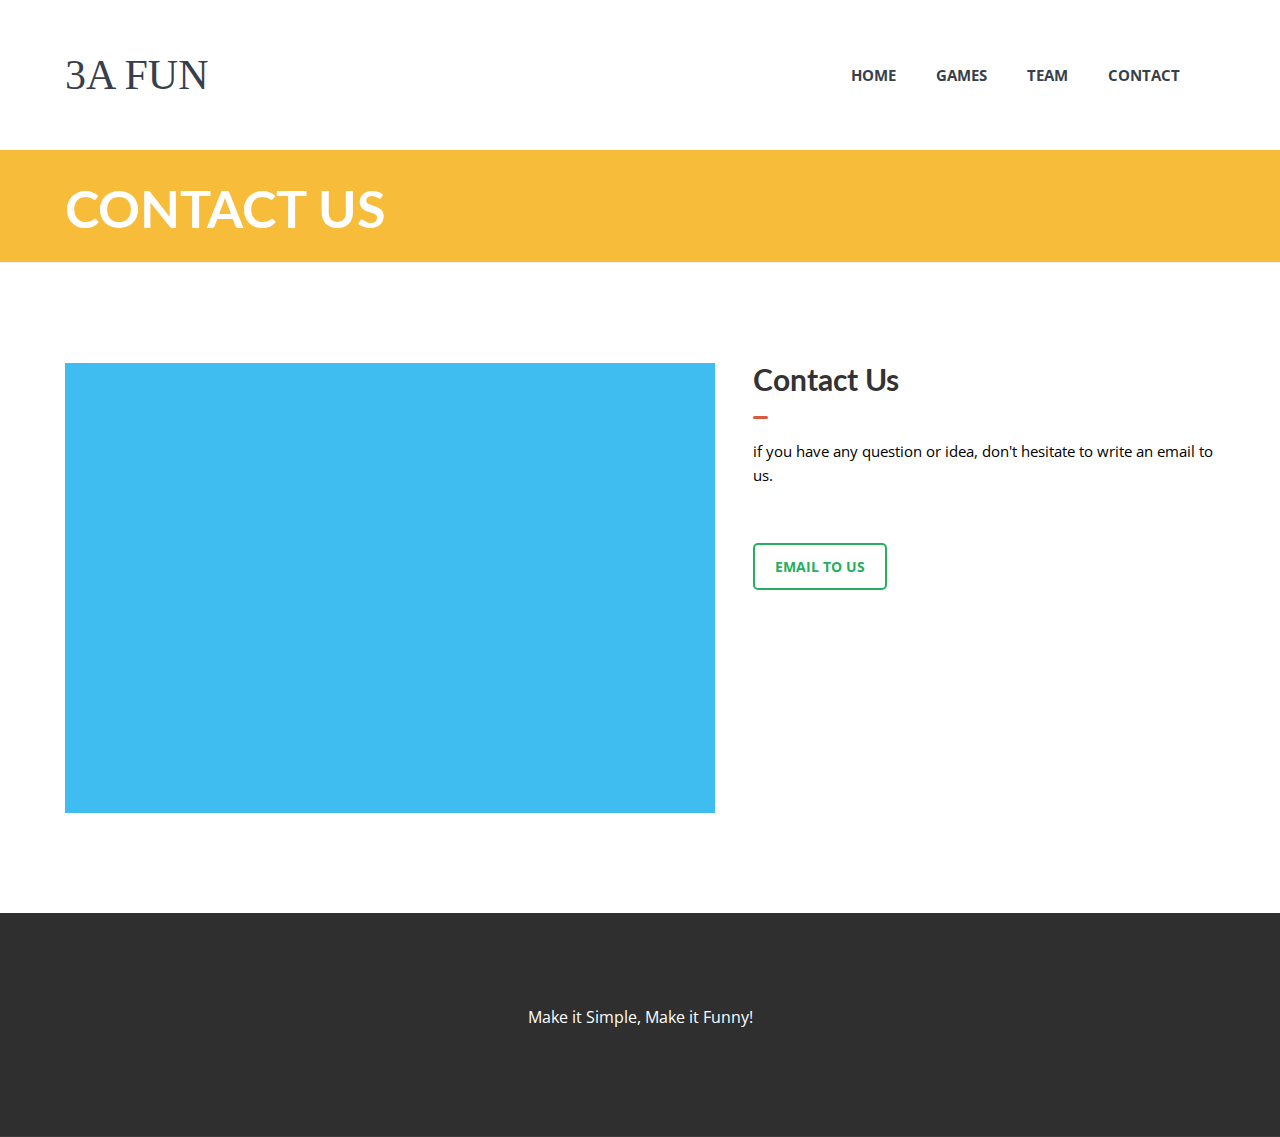
==== commit 52cabd96: "更新网页链接" ====
--- a/contact_us.html
+++ b/contact_us.html
@@ -59,19 +59,23 @@
 				<span class="icon-bar"></span>
 				<span class="icon-bar"></span>
 				</button>
-				<a class="navbar-brand" href="./index.html">Coloristic</a>
+				<a class="navbar-brand" href="./index.html">3A FUN</a>
 			</div>
 			<!-- Collect the nav links, forms, and other content for toggling -->
 			<div class="collapse navbar-collapse navbar-right navbar-ex1-collapse">
 				<ul class="nav navbar-nav">
-					<li><a href="./index.html#home">Home</a></li>
-					<li><a href="./index.html#services">Services</a></li>
-					<li><a href="./index.html#portfolio">Portfolio</a></li>
-					<li><a href="./index.html#team">Team</a></li>
-					<li><a href="./index.html#pricing">Pricing</a></li>
-					<li><a href="./blog.html">Blog</a></li>
-					<li><a href="./index.html#contact">Contact</a></li>
-					<li>          <a class="btn-dark" href="#">Sign up</a></li>
+					<li>
+						<a href="#">Home</a>
+					</li>
+					<li>
+						<a href="./index.html#games">Games</a>
+					</li>
+					<li>
+						<a href="./index.html#team">Team</a>
+					</li>
+					<li>
+						<a href="./contact_us.html">Contact</a>
+					</li>
 				</ul>
 			</div>
 			<!-- /.navbar-collapse -->
@@ -88,7 +92,7 @@
 	<div class="container">
 		<div class="row">
 			<div class="col-md-12">
-				<h2>Portfolio</h2>
+				<h2>Contact Us</h2>
 			</div>
 		</div>
 	</div>
@@ -105,17 +109,11 @@
 				<div class="project-info">
 					<div class="col-md-7"><img src="demo/works/1-big.jpg" class="img-responsive" alt="" /></div>
 					<div class="col-md-5">
-						<h2>Lorem ipsum dolor amet</h2>
+						<h2>Contact Us</h2>
 						<div class="line-sep-small"></div>
-						<p>Lorem ipsum dolor sit amet, consectetur adipiscing elit. Maecenas porttitor at turpis sit amet ornare. Vestibulum pharetra tempor dignissim. Lorem ipsum dolor sit amet, consectetur adipiscing elit. Curabitur scelerisque tellus.</p>
-						<div class="project_details">
-							<h3>Project Details</h3>
-							<span><em>Date</em> 01 / February / 2014</span>
-							<span><em>Categories</em> <a href="#">Animation</a> / <a href="#">HTML5</a> / <a href="#">Design</a></span> 
-							<span><em>Author</em> Spyropress</span>
-						</div>
+						<p>if you have any question or idea, don't hesitate to write an email to us.</p>
 						<div class="space70"></div>
-						<a href="#" class="btn-main">Visit Site</a>
+						<a href="mailto:support@3afun.com" class="btn-main">Email to Us</a>
 					</div>
 				</div>
 				<!-- end section -->
@@ -129,34 +127,34 @@
 
 <!-- CONTACT INFO
 ============================================= -->
-<div class="contact-info">
-	<div class="container">
-		<div class="row ci1">
-			<img src="demo/tower.png" class="img-responsive" alt=""/>
-			<p>282 North St (next to the candy shop)<br>London, UK 94107</p>
-			<ul class="social">
-				<li><a class="sl-fb" href="#"><i class="fa fa-facebook"></i></a></li>
-				<li><a class="sl-tw" href="#"><i class="fa fa-twitter"></i></a></li>
-				<li><a class="sl-gp" href="#"><i class="fa fa-google-plus"></i></a></li>
-				<li><a class="sl-ln" href="#"><i class="fa fa-rss"></i></a></li>
-				<li><a class="sl-ln" href="#"><i class="fa fa-dribbble"></i></a></li>
-				<li><a class="sl-ln" href="#"><i class="fa fa-instagram"></i></a></li>
-			</ul>
-		</div>
-	</div>
-</div>
+<!--<div class="contact-info">-->
+<!--	<div class="container">-->
+<!--		<div class="row ci1">-->
+<!--			<img src="demo/tower.png" class="img-responsive" alt=""/>-->
+<!--			<p>282 North St (next to the candy shop)<br>London, UK 94107</p>-->
+<!--			<ul class="social">-->
+<!--				<li><a class="sl-fb" href="#"><i class="fa fa-facebook"></i></a></li>-->
+<!--				<li><a class="sl-tw" href="#"><i class="fa fa-twitter"></i></a></li>-->
+<!--				<li><a class="sl-gp" href="#"><i class="fa fa-google-plus"></i></a></li>-->
+<!--				<li><a class="sl-ln" href="#"><i class="fa fa-rss"></i></a></li>-->
+<!--				<li><a class="sl-ln" href="#"><i class="fa fa-dribbble"></i></a></li>-->
+<!--				<li><a class="sl-ln" href="#"><i class="fa fa-instagram"></i></a></li>-->
+<!--			</ul>-->
+<!--		</div>-->
+<!--	</div>-->
+<!--</div>-->
 <!-- CONTACT INFO
 ============================================= -->
 
 <!-- FOOTER
 ============================================= -->
-<footer>
-	<div class="container">
-		<div class="row">
-			<p>&copy; 2013 <a href="#">beopenthemes.</a> Powered by <a href="#">Wordpress</a></p>
+	<div class="contact-info">
+		<div class="container">
+			<div class="row ci1">
+				<p>Make it Simple, Make it Funny!</p>
+			</div>
 		</div>
 	</div>
-</footer>
 <!-- FOOTER
 ============================================= -->
 
